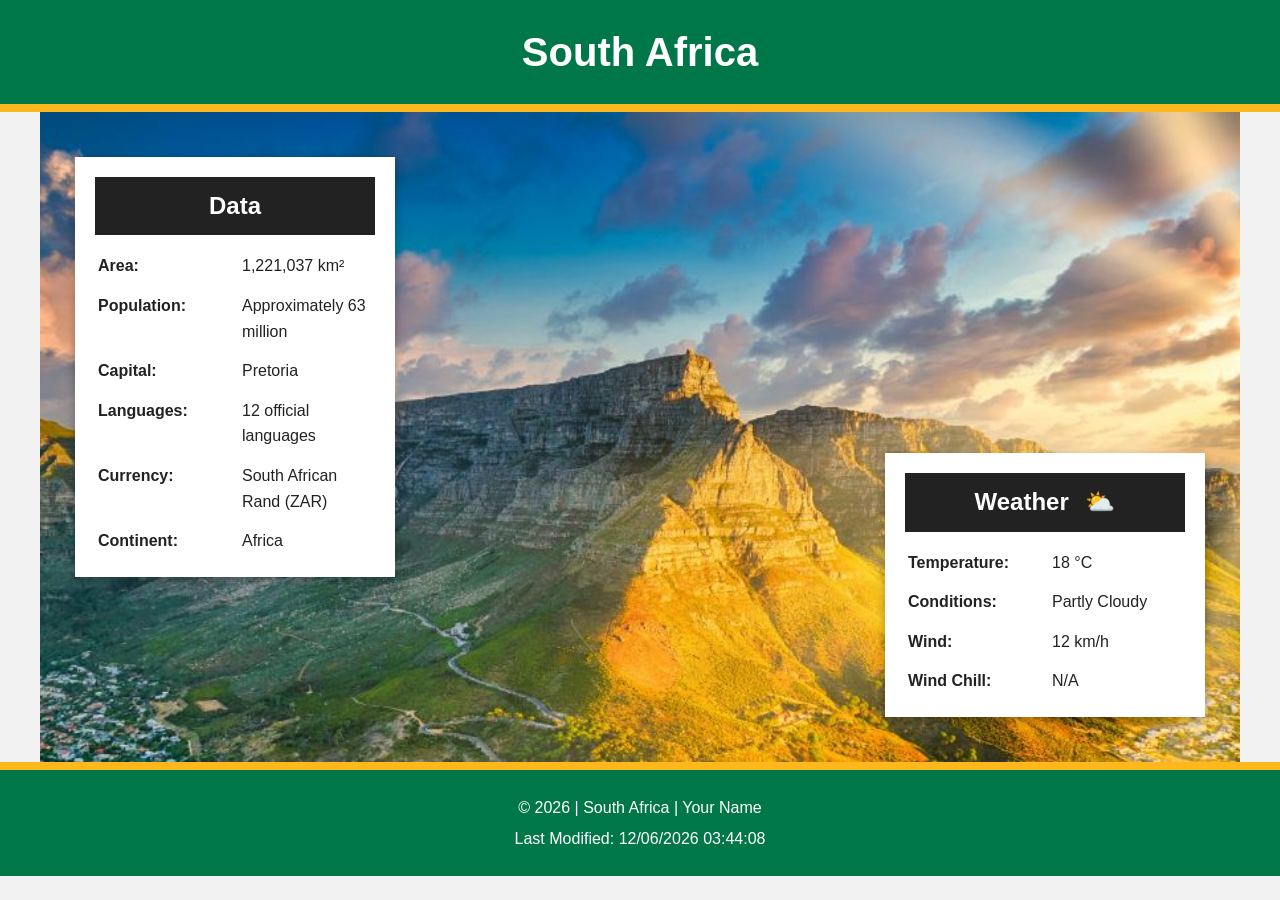
==== place.html @ 6de89402 "fixed" ====
<!DOCTYPE html>
<html lang="en-ZA">
<head>
    <meta charset="UTF-8">
    <meta name="viewport" content="width=device-width, initial-scale=1.0">

    <meta name="description" content="Discover South Africa, its beautiful landscapes, culture, and weather.">

    <meta name="author" content="Your Name">

    <title>South Africa | Country Page</title>

    <link rel="stylesheet" href="styles/place.css">

    <script src="scripts/place.js" defer></script>
</head>

<body>

    <header>
        <h1>South Africa</h1>
    </header>

    <main>

        <div class="hero">
            <picture>
                <source
                    media="(max-width: 600px)"
                    srcset="images/south-africa-small.webp"
                >

                <img
                    src="images/landscape-photo-of-cpt.jpg"
                    alt="Beautiful view of Table Mountain in Cape Town, South Africa"
                >
            </picture>

            <section class="data">
                <h2>Data</h2>

                <div class="info">
                    <p><strong>Area:</strong></p>
                    <p>1,221,037 km²</p>

                    <p><strong>Population:</strong></p>
                    <p>Approximately 63 million</p>

                    <p><strong>Capital:</strong></p>
                    <p>Pretoria</p>

                    <p><strong>Languages:</strong></p>
                    <p>12 official languages</p>

                    <p><strong>Currency:</strong></p>
                    <p>South African Rand (ZAR)</p>

                    <p><strong>Continent:</strong></p>
                    <p>Africa</p>
                </div>
            </section>

            <section class="weather">
                <h2>Weather</h2>

                <img
                    class="weather-icon"
                    src="images/weather-icon.svg"
                    alt="Partly cloudy weather"
                >

                <div class="info">
                    <p><strong>Temperature:</strong></p>
                    <p><span id="temperature">18</span> °C</p>

                    <p><strong>Conditions:</strong></p>
                    <p>Partly Cloudy</p>

                    <p><strong>Wind:</strong></p>
                    <p><span id="wind-speed">12</span> km/h</p>

                    <p><strong>Wind Chill:</strong></p>
                    <p><span id="wind-chill">N/A</span></p>
                </div>
            </section>
        </div>

    </main>

    <footer>
        <p>
            &copy; <span id="currentyear"></span>
            | South Africa | Your Name
        </p>

        <p>
            Last Modified:
            <span id="lastModified"></span>
        </p>
    </footer>

</body>
</html>
---- styles/place.css ----
/* Global CSS Variables */
:root {
    --primary-color: #007749;
    --secondary-color: #ffb81c;
    --accent-color: #de3831;
    --dark-color: #222222;
    --light-color: #ffffff;
    --background-color: #f2f2f2;

    --heading-font: Arial, sans-serif;
    --body-font: Arial, sans-serif;
}

/* General Styles */
* {
    margin: 0;
    padding: 0;
    box-sizing: border-box;
}

body {
    font-family: var(--body-font);
    background-color: var(--background-color);
    color: var(--dark-color);
    line-height: 1.6;
}

header {
    background-color: var(--primary-color);
    color: var(--light-color);
    text-align: center;
    padding: 20px;
    border-bottom: 8px solid var(--secondary-color);
}

header h1 {
    font-family: var(--heading-font);
    font-size: 2rem;
}

main {
    max-width: 1200px;
    margin: 0 auto;
}

.hero {
    position: relative;
}

.hero picture img {
    display: block;
    width: 100%;
    height: auto;
    min-height: 250px;
    object-fit: cover;
}

/* Data and Weather Sections */
.data,
.weather {
    background-color: var(--light-color);
    padding: 20px;
    margin: 15px;
    text-align: center;
}

.data h2,
.weather h2 {
    background-color: var(--primary-color);
    color: var(--light-color);
    padding: 10px;
    margin-bottom: 15px;
}

.info {
    display: grid;
    grid-template-columns: 1fr 1fr;
    gap: 8px;
    text-align: left;
}

.info p {
    padding: 3px;
}

.weather-icon {
    width: 90px;
    height: 90px;
    margin: 10px auto;
    display: block;
}

/* Footer */
footer {
    background-color: var(--primary-color);
    color: var(--light-color);
    text-align: center;
    padding: 20px;
    border-top: 8px solid var(--secondary-color);
}

footer p {
    margin: 5px;
}

/* Wider Screens */
@media screen and (min-width: 700px) {

    header h1 {
        font-size: 2.5rem;
    }

    .hero {
        min-height: 650px;
        position: relative;
    }

    .hero picture img {
        width: 100%;
        height: 650px;
        object-fit: cover;
    }

    .data {
        position: absolute;
        top: 30px;
        left: 20px;
        width: 320px;
        box-shadow: 0 3px 10px rgba(0, 0, 0, 0.3);
    }

    .weather {
        position: absolute;
        bottom: 30px;
        right: 20px;
        width: 320px;
        box-shadow: 0 3px 10px rgba(0, 0, 0, 0.3);
    }

    /* Required weather pseudo-element */
    .weather h2::after {
        content: " ⛅";
        margin-left: 10px;
    }

    /* Hide mobile weather icon on wider screens */
    .weather-icon {
        display: none;
    }

    .data h2,
    .weather h2 {
        background-color: var(--dark-color);
    }
}

/* Small Screens */
@media screen and (max-width: 699px) {

    .hero picture img {
        min-height: 250px;
    }

    .data,
    .weather {
        margin: 15px 10px;
    }

    .info {
        font-size: 0.95rem;
    }
}
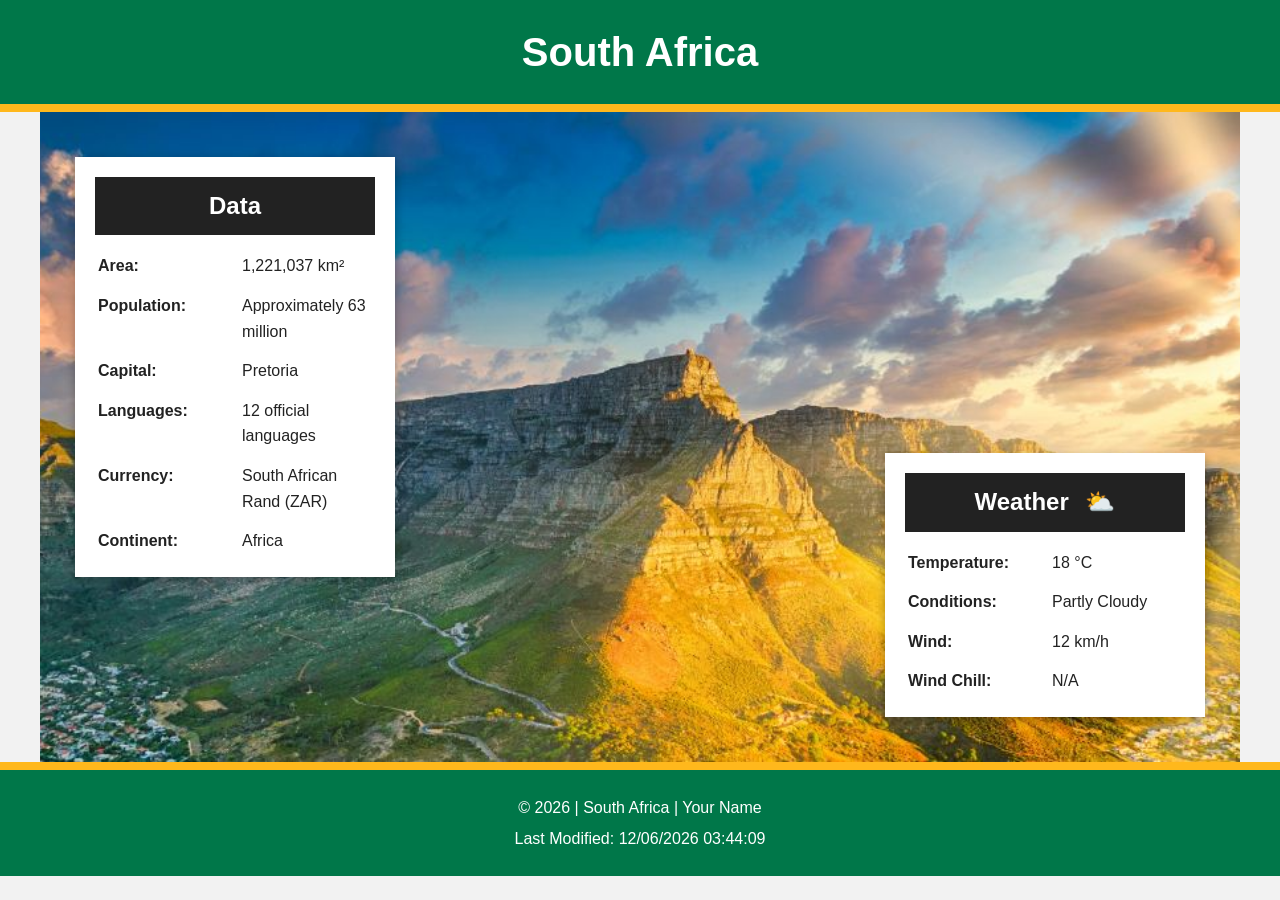
==== commit 70199a76: "fixed" ====
--- a/place.html
+++ b/place.html
@@ -7,9 +7,9 @@
 
     <meta name="description" content="Discover South Africa, its beautiful landscapes, culture, and weather.">
 
-    <meta name="author" content="Your Name">
+    <meta name="author" content="Eliejohn Tambwe">
 
-    <title>South Africa | Country Page</title>
+    <title>Table Mountain | South Africa</title>
 
     <link rel="stylesheet" href="styles/place.css">
 
@@ -28,11 +28,11 @@
             <picture>
                 <source
                     media="(max-width: 600px)"
-                    srcset="images/south-africa-small.webp"
+                    srcset="images/mobile-photograph-of-cpt.webp"
                 >
 
                 <img
-                    src="images/landscape-photo-of-cpt.jpg"
+                    src="images/landscape-photo-of-cpt.webp"
                     alt="Beautiful view of Table Mountain in Cape Town, South Africa"
                 >
             </picture>
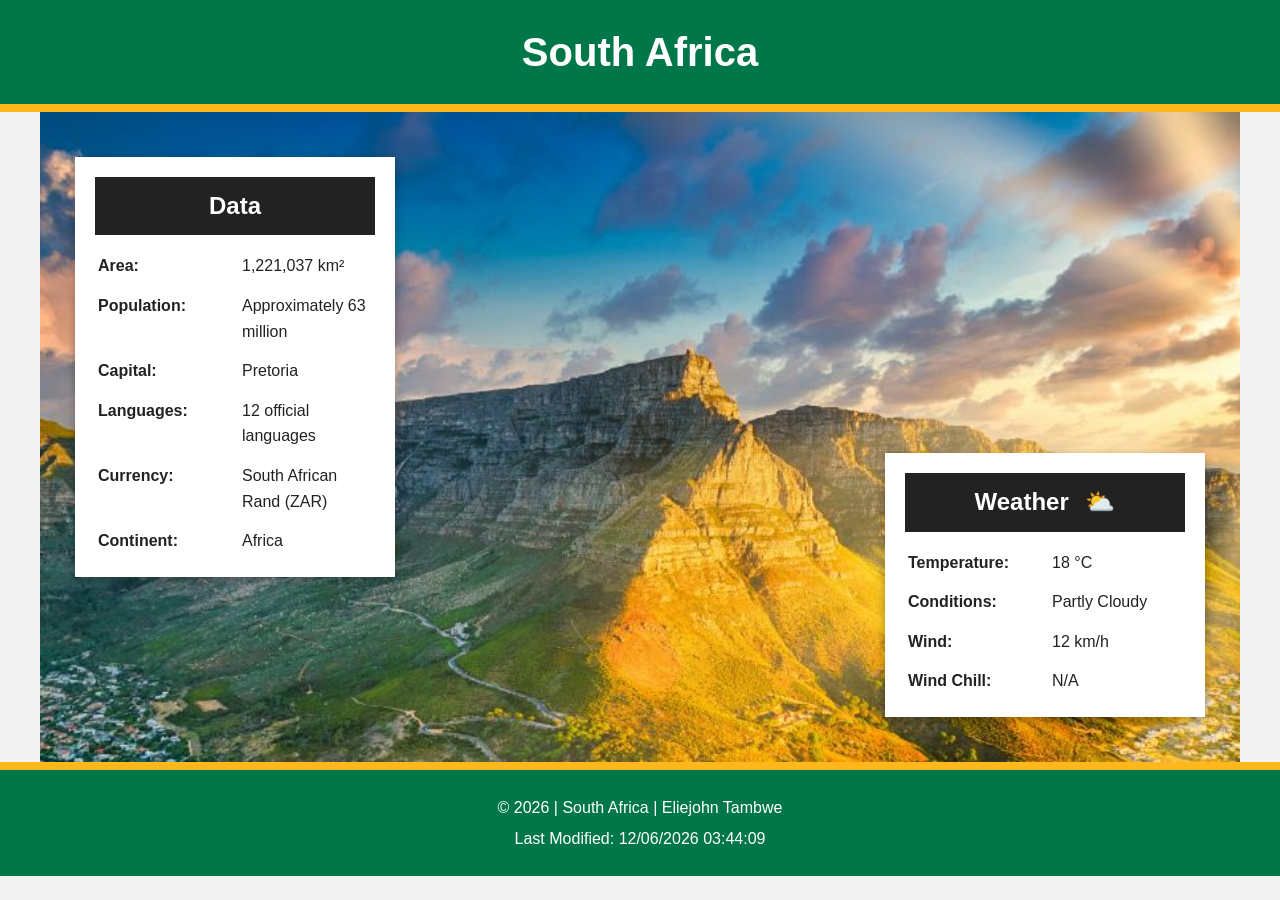
==== commit 8921db53: "Fixed" ====
--- a/place.html
+++ b/place.html
@@ -5,11 +5,11 @@
     <meta charset="UTF-8">
     <meta name="viewport" content="width=device-width, initial-scale=1.0">
 
-    <meta name="description" content="Discover South Africa, its beautiful landscapes, culture, and weather.">
+    <meta name="description" content="South Africa is a diverse and beautiful country located at the southern tip of the African continent. It is known as the Rainbow Nation because of its rich cultural diversity, different languages, traditions, and communities. The country has 12 official languages and three capital cities: Pretoria (administrative), Cape Town (legislative), and Bloemfontein (judicial). South Africa is famous for its beautiful landscapes, wildlife, mountains, beaches, and historical landmarks. It is also home to Table Mountain, Kruger National Park, and Robben Island. Its economy includes mining, agriculture, tourism, manufacturing, and financial services. The national currency is the South African Rand (ZAR). South Africa has a rich history and is known internationally for its struggle against apartheid and its journey towards democracy in 1994.">
 
     <meta name="author" content="Eliejohn Tambwe">
 
-    <title>Table Mountain | South Africa</title>
+    <title>South Africa | The Rainbow Nation</title>
 
     <link rel="stylesheet" href="styles/place.css">
 
@@ -91,7 +91,7 @@
     <footer>
         <p>
             &copy; <span id="currentyear"></span>
-            | South Africa | Your Name
+            | South Africa | Eliejohn Tambwe
         </p>
 
         <p>
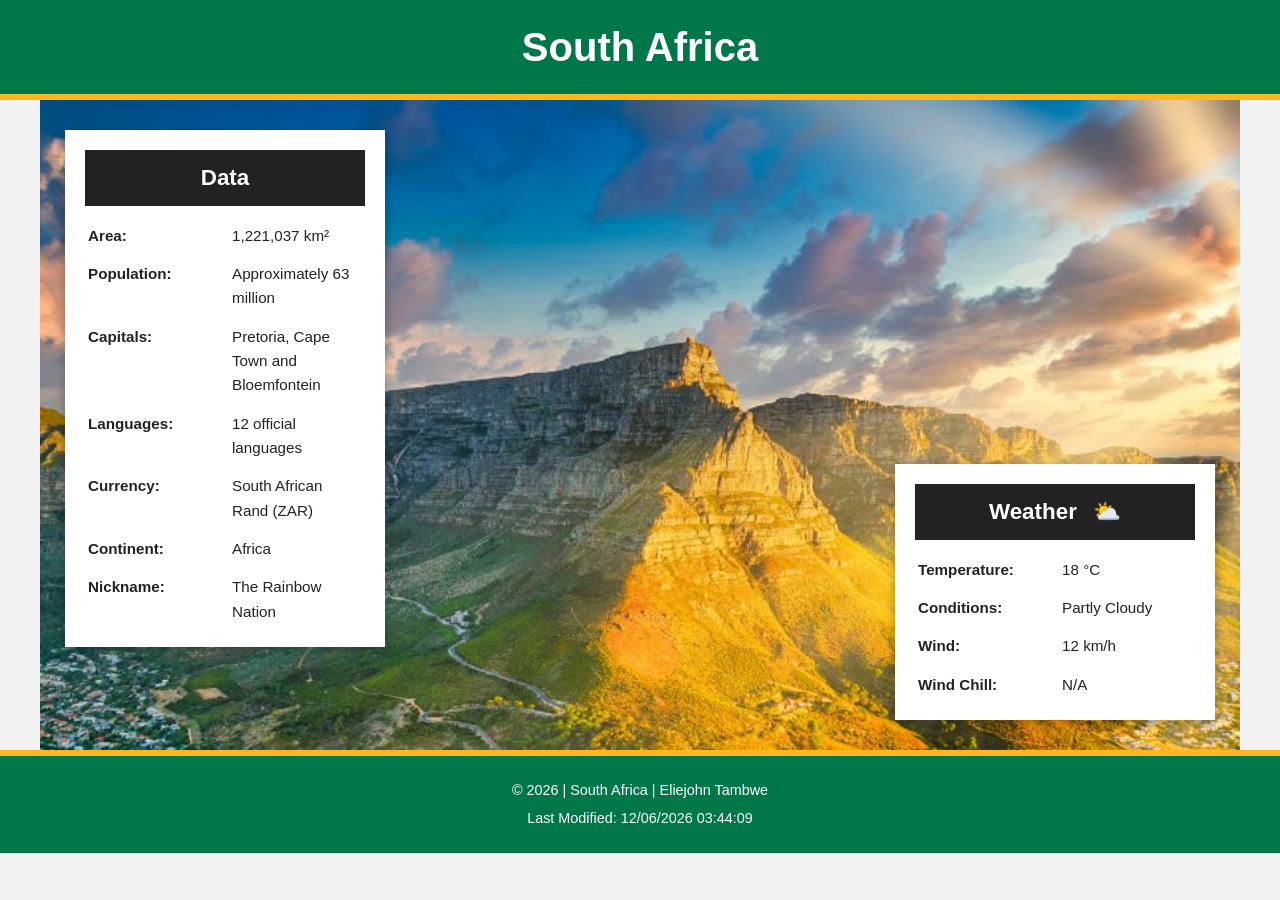
==== commit 057096af: "fixed icon, js,css,html file errors" ====
--- a/place.html
+++ b/place.html
@@ -1,11 +1,13 @@
 
 <!DOCTYPE html>
 <html lang="en-ZA">
+
 <head>
     <meta charset="UTF-8">
     <meta name="viewport" content="width=device-width, initial-scale=1.0">
 
-    <meta name="description" content="South Africa is a diverse and beautiful country located at the southern tip of the African continent. It is known as the Rainbow Nation because of its rich cultural diversity, different languages, traditions, and communities. The country has 12 official languages and three capital cities: Pretoria (administrative), Cape Town (legislative), and Bloemfontein (judicial). South Africa is famous for its beautiful landscapes, wildlife, mountains, beaches, and historical landmarks. It is also home to Table Mountain, Kruger National Park, and Robben Island. Its economy includes mining, agriculture, tourism, manufacturing, and financial services. The national currency is the South African Rand (ZAR). South Africa has a rich history and is known internationally for its struggle against apartheid and its journey towards democracy in 1994.">
+    <meta name="description"
+        content="Discover South Africa, the Rainbow Nation, famous for its cultural diversity, beautiful landscapes, wildlife, history, and iconic Table Mountain.">
 
     <meta name="author" content="Eliejohn Tambwe">
 
@@ -25,30 +27,33 @@
     <main>
 
         <div class="hero">
+
             <picture>
                 <source
                     media="(max-width: 600px)"
                     srcset="images/mobile-photograph-of-cpt.webp"
-                >
+                    type="image/webp">
 
                 <img
                     src="images/landscape-photo-of-cpt.webp"
-                    alt="Beautiful view of Table Mountain in Cape Town, South Africa"
-                >
+                    alt="Beautiful aerial view of Table Mountain and Cape Town, South Africa"
+                    width="1200"
+                    height="800">
             </picture>
 
             <section class="data">
                 <h2>Data</h2>
 
                 <div class="info">
+
                     <p><strong>Area:</strong></p>
                     <p>1,221,037 km²</p>
 
                     <p><strong>Population:</strong></p>
                     <p>Approximately 63 million</p>
 
-                    <p><strong>Capital:</strong></p>
-                    <p>Pretoria</p>
+                    <p><strong>Capitals:</strong></p>
+                    <p>Pretoria, Cape Town and Bloemfontein</p>
 
                     <p><strong>Languages:</strong></p>
                     <p>12 official languages</p>
@@ -58,19 +63,26 @@
 
                     <p><strong>Continent:</strong></p>
                     <p>Africa</p>
+
+                    <p><strong>Nickname:</strong></p>
+                    <p>The Rainbow Nation</p>
+
                 </div>
             </section>
 
             <section class="weather">
+
                 <h2>Weather</h2>
 
                 <img
                     class="weather-icon"
-                    src="images/weather-icon.svg"
+                    src="images/weather.svg"
                     alt="Partly cloudy weather"
-                >
+                    width="64"
+                    height="64">
 
                 <div class="info">
+
                     <p><strong>Temperature:</strong></p>
                     <p><span id="temperature">18</span> °C</p>
 
@@ -82,13 +94,17 @@
 
                     <p><strong>Wind Chill:</strong></p>
                     <p><span id="wind-chill">N/A</span></p>
+
                 </div>
+
             </section>
+
         </div>
 
     </main>
 
     <footer>
+
         <p>
             &copy; <span id="currentyear"></span>
             | South Africa | Eliejohn Tambwe
@@ -98,6 +114,7 @@
             Last Modified:
             <span id="lastModified"></span>
         </p>
+
     </footer>
 
 </body>
--- a/styles/place.css
+++ b/styles/place.css
@@ -1,9 +1,13 @@
 
-/* Global CSS Variables */
+/* =================================
+   GLOBAL CSS VARIABLES
+================================= */
+
 :root {
     --primary-color: #007749;
     --secondary-color: #ffb81c;
     --accent-color: #de3831;
+
     --dark-color: #222222;
     --light-color: #ffffff;
     --background-color: #f2f2f2;
@@ -12,7 +16,10 @@
     --body-font: Arial, sans-serif;
 }
 
-/* General Styles */
+/* =================================
+   GENERAL STYLES
+================================= */
+
 * {
     margin: 0;
     padding: 0;
@@ -30,8 +37,8 @@
     background-color: var(--primary-color);
     color: var(--light-color);
     text-align: center;
-    padding: 20px;
-    border-bottom: 8px solid var(--secondary-color);
+    padding: 15px;
+    border-bottom: 6px solid var(--secondary-color);
 }
 
 header h1 {
@@ -44,6 +51,10 @@
     margin: 0 auto;
 }
 
+/* =================================
+   HERO IMAGE
+================================= */
+
 .hero {
     position: relative;
 }
@@ -51,17 +62,19 @@
 .hero picture img {
     display: block;
     width: 100%;
-    height: auto;
-    min-height: 250px;
+    height: 310px;
     object-fit: cover;
 }
 
-/* Data and Weather Sections */
+/* =================================
+   DATA AND WEATHER SECTIONS
+================================= */
+
 .data,
 .weather {
     background-color: var(--light-color);
     padding: 20px;
-    margin: 15px;
+    margin: 12px 10px;
     text-align: center;
 }
 
@@ -71,6 +84,7 @@
     color: var(--light-color);
     padding: 10px;
     margin-bottom: 15px;
+    font-size: 1.4rem;
 }
 
 .info {
@@ -78,33 +92,50 @@
     grid-template-columns: 1fr 1fr;
     gap: 8px;
     text-align: left;
+    font-size: 0.95rem;
 }
 
 .info p {
     padding: 3px;
 }
 
+.info strong {
+    font-weight: bold;
+}
+
+/* =================================
+   WEATHER ICON - MOBILE
+================================= */
+
 .weather-icon {
-    width: 90px;
-    height: 90px;
-    margin: 10px auto;
     display: block;
-}
-
-/* Footer */
+    width: 64px;
+    height: 64px;
+    object-fit: contain;
+    margin: 10px auto 15px;
+}
+
+/* =================================
+   FOOTER
+================================= */
+
 footer {
     background-color: var(--primary-color);
     color: var(--light-color);
     text-align: center;
-    padding: 20px;
-    border-top: 8px solid var(--secondary-color);
+    padding: 18px 10px;
+    border-top: 6px solid var(--secondary-color);
+    font-size: 0.9rem;
 }
 
 footer p {
     margin: 5px;
 }
 
-/* Wider Screens */
+/* =================================
+   DESKTOP AND WIDER SCREENS
+================================= */
+
 @media screen and (min-width: 700px) {
 
     header h1 {
@@ -125,49 +156,61 @@
     .data {
         position: absolute;
         top: 30px;
-        left: 20px;
+        left: 25px;
         width: 320px;
+        margin: 0;
         box-shadow: 0 3px 10px rgba(0, 0, 0, 0.3);
     }
 
     .weather {
         position: absolute;
         bottom: 30px;
-        right: 20px;
+        right: 25px;
         width: 320px;
+        margin: 0;
         box-shadow: 0 3px 10px rgba(0, 0, 0, 0.3);
     }
 
-    /* Required weather pseudo-element */
+    .data h2,
+    .weather h2 {
+        background-color: var(--dark-color);
+    }
+
+    /* Required desktop weather pseudo-element */
+
     .weather h2::after {
         content: " ⛅";
         margin-left: 10px;
     }
 
-    /* Hide mobile weather icon on wider screens */
+    /* Hide mobile SVG on desktop */
+
     .weather-icon {
         display: none;
     }
-
-    .data h2,
-    .weather h2 {
-        background-color: var(--dark-color);
-    }
-}
-
-/* Small Screens */
-@media screen and (max-width: 699px) {
-
-    .hero picture img {
-        min-height: 250px;
+}
+
+/* =================================
+   EXTRA SMALL SCREENS
+================================= */
+
+@media screen and (max-width: 380px) {
+
+    header h1 {
+        font-size: 1.7rem;
     }
 
     .data,
     .weather {
-        margin: 15px 10px;
+        padding: 15px;
     }
 
     .info {
-        font-size: 0.95rem;
-    }
-}
+        font-size: 0.85rem;
+        gap: 6px;
+    }
+
+    .info p {
+        overflow-wrap: anywhere;
+    }
+}
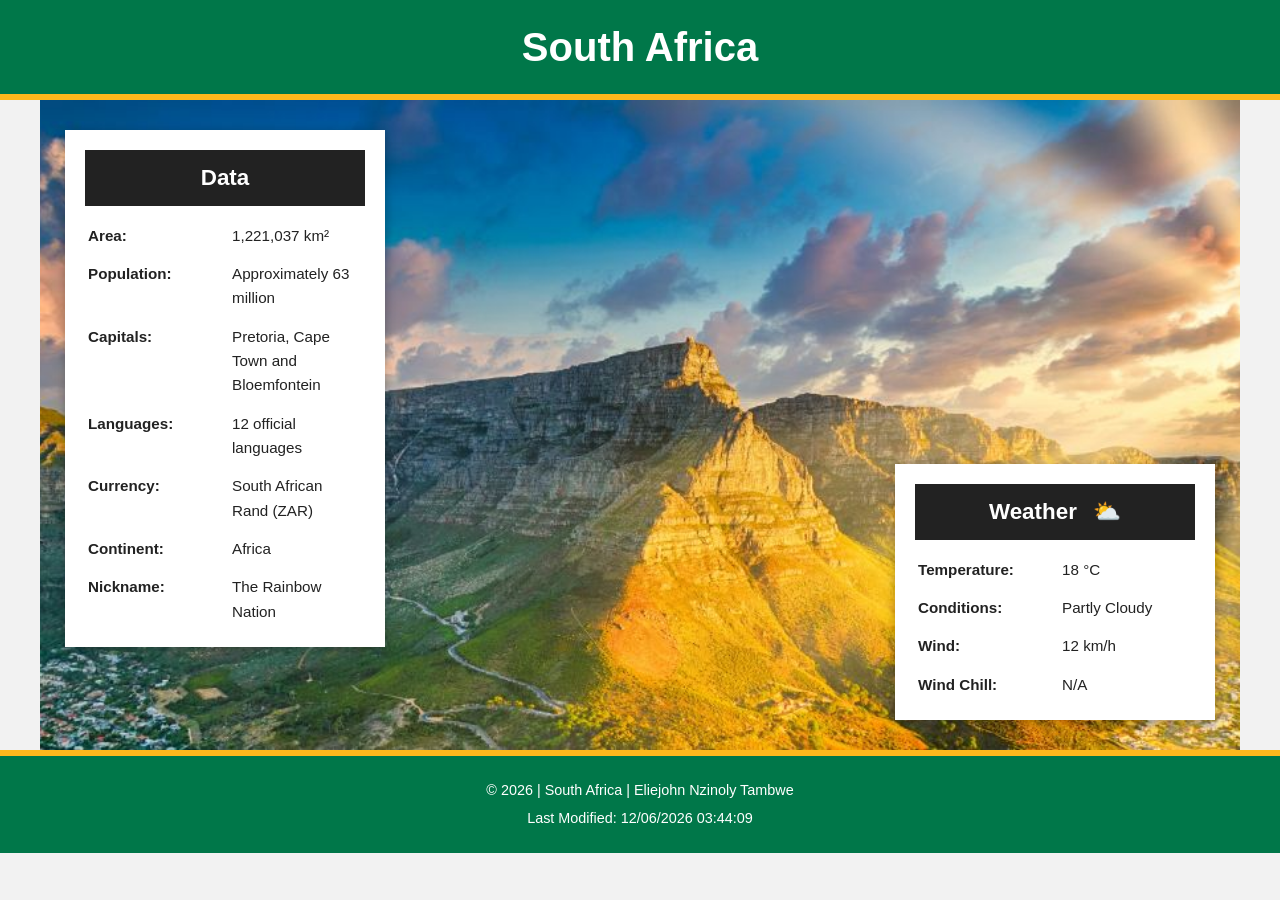
==== commit 286937b9: "name fixed" ====
--- a/place.html
+++ b/place.html
@@ -9,7 +9,7 @@
     <meta name="description"
         content="Discover South Africa, the Rainbow Nation, famous for its cultural diversity, beautiful landscapes, wildlife, history, and iconic Table Mountain.">
 
-    <meta name="author" content="Eliejohn Tambwe">
+    <meta name="author" content="Eliejohn Nzinoly Tambwe">
 
     <title>South Africa | The Rainbow Nation</title>
 
@@ -107,7 +107,7 @@
 
         <p>
             &copy; <span id="currentyear"></span>
-            | South Africa | Eliejohn Tambwe
+            | South Africa | Eliejohn Nzinoly Tambwe
         </p>
 
         <p>
